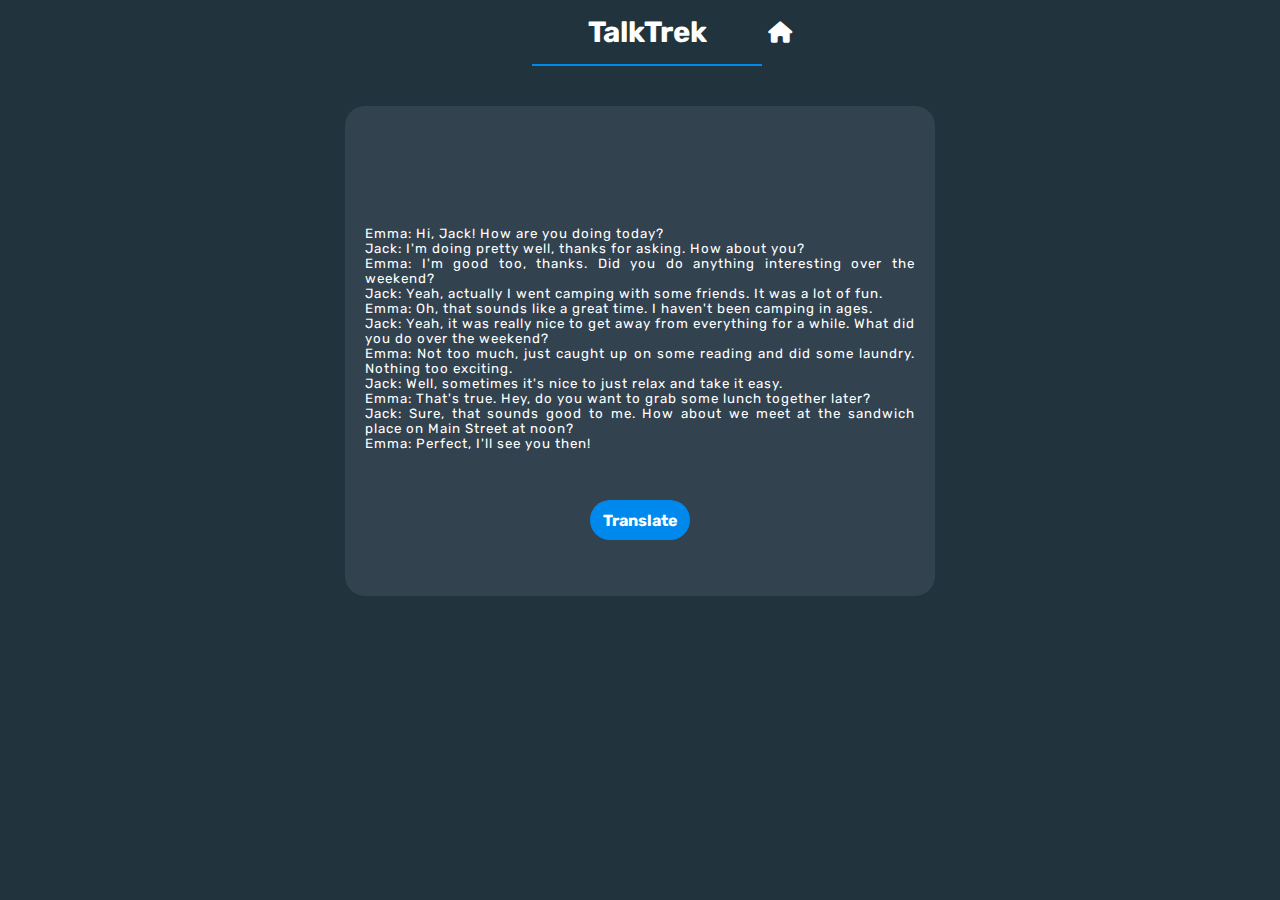
==== dialogues.html @ a5b175e3 "added-dialogues-page" ====
<!DOCTYPE html>
<html lang="en">
<head>
    <meta charset="UTF-8">
    <meta http-equiv="X-UA-Compatible" content="IE=edge">
    <meta name="viewport" content="width=device-width, initial-scale=1.0">
    <title>Dialogues</title>

    <link rel="stylesheet" href="./scripts/dialogues.css">

    <link rel="stylesheet" href="https://cdnjs.cloudflare.com/ajax/libs/font-awesome/6.1.1/css/all.min.css">

    <link rel="preconnect" href="https://fonts.googleapis.com">
    <link rel="preconnect" href="https://fonts.gstatic.com" crossorigin>
    <link href="https://fonts.googleapis.com/css2?family=Nunito:wght@700&family=Quicksand&family=Rubik:wght@600&display=swap" rel="stylesheet">
</head>
<body>
 
    <div id="container">

        <div id="divTitle">
            <!-- <p id="title">TalkTrek</p> -->
            <h1>TalkTrek</h1>

            <div id="divBtns">
                <a href="./index.html" id="btnHome"><i class="fa-solid fa-house iconHome"></i></a>
            </div>
        </div>

        <div id="divInf">
        </div>

        <div id="backMain">
            <a href="#" id="aboutUsLink">About Us</a>
            <img src="./medias/mainBack1.png" id="mainIMG" alt="">
        </div>

        <div id="divinfAboutTaks">

            <div id="divTxtNT">
               
                <div id="divText-btn-Task1">
                    <p id="textTask">
                        Emma: Hi, Jack! How are you doing today?
                        <br>
                        Jack: I'm doing pretty well, thanks for asking. How about you?
                        <br>
                        Emma: I'm good too, thanks. Did you do anything interesting over the weekend?
                        <br>
                        Jack: Yeah, actually I went camping with some friends. It was a lot of fun.
                        <br>
                        Emma: Oh, that sounds like a great time. I haven't been camping in ages.
                        <br>
                        Jack: Yeah, it was really nice to get away from everything for a while. What did you do over the weekend?
                        <br>
                        Emma: Not too much, just caught up on some reading and did some laundry. Nothing too exciting.
                        <br>
                        Jack: Well, sometimes it's nice to just relax and take it easy.
                        <br>
                        Emma: That's true. Hey, do you want to grab some lunch together later?
                        <br>
                        Jack: Sure, that sounds good to me. How about we meet at the sandwich place on Main Street at noon?
                        <br>
                        Emma: Perfect, I'll see you then!
                    </p>
                    <button id="btnLinkViewTxt">Translate</button>
                </div>
            </div>

            <div id="divTxtT">
               
                <div id="divText-btn-Task1">
                    <p id="textTask">
                        Emma: Oi, Jack! Como você está hoje?
                        <br>
                        Jack: Estou indo bem, obrigado por perguntar. E você?
                        <br>
                        Emma: Eu estou bem também, obrigada. Você fez algo interessante durante o fim de semana?
                        <br>
                        Jack: Sim, na verdade fui acampar com alguns amigos. Foi muito divertido.
                        <br>
                        Emma: Ah, isso parece ser uma ótima hora. Eu não acampo há anos.
                        <br>
                        Jack: Sim, foi muito bom fugir de tudo por um tempo. O que você fez no fim de semana?
                        <br>
                        Emma: Não muito, apenas coloquei minhas leituras em dia e fiz algumas roupas. Nada muito emocionante.
                        <br>
                        Jack: Bem, às vezes é bom apenas relaxar e ficar tranquilo.
                        <br>
                        Emma: É verdade. Ei, você quer pegar um almoço juntos mais tarde?
                        <br>
                        Jack: Claro, isso parece bom para mim. Que tal nos encontrarmos na lanchonete da Rua Principal ao meio-dia?
                        <br>
                        Emma: Perfeito, vejo você então!
                    </p>
                    <button id="closeModal">Close</button>
                </div>
            </div>

        </div>
        

    </div>

<script src="./scripts/dialogues.js"></script>
</body>
</html>
---- scripts/dialogues.css ----
body{

    background: #21333D;
    /* background: #8ed8ff; */
    margin: 0px;
    padding: 0px;
    border: 0px;
    font-family: 'Rubik', sans-serif;
    display: flex;
}

/* width */
::-webkit-scrollbar {
    width: 5px;
    
  }
  
  /* Track */
  ::-webkit-scrollbar-track {
    background: #21333D;
  }
  
  /* Handle */
  ::-webkit-scrollbar-thumb {
    background: #0089EC;
    border-radius: 50px;
  }
  
  /* Handle on hover */
  ::-webkit-scrollbar-thumb:hover {
    background: #004475;
  }

#container{

    background:rgba(128, 128, 128, 0);
    width: 100%;
    height: auto;
    display: flex;
    flex-direction: column;
    flex-wrap: wrap;
    align-items: center;
    justify-content: center;
}
#title{
    color: white;
    font-family: 'Rubik', sans-serif;
    font-size: 20pt;
    padding: 10px;
    margin: auto;
    margin-left: 0px;
}
h1{
    font-family: 'Rubik', sans-serif;
    font-size: 22pt;
    color: white;
    text-align: center;
    background: #32424f00;
    width: 200px;
    padding: 15px;
    border-radius: 0px;
    border-bottom: 2px solid #0089EC;
    margin: auto;
    margin-left: 50px;
}
#divTitle{
    background: rgba(255, 0, 0, 0);

    display: flex;
    flex-wrap: wrap;
}
#divInf{
    background: rgba(132, 132, 175, 0);

    display: flex;
    flex-wrap: wrap;
    justify-content: center;
    margin-top: 10px;
}
#divinfAboutTaks{
    background: rgba(0, 128, 0, 0);
    display: flex;
    flex-wrap: wrap;
    justify-content: center;
    align-items: center;
    flex-direction: row;
    margin: auto;
    margin-top: 20px;
    width: 100%;
}
#divTxtNT{
    background: rgba(0, 0, 0, 0);
    width: 600px;
    height: auto;
    margin-left: 10px;

    display: flex;
    flex-direction: row;
}
#divTxtT{
    background: rgba(0, 0, 0, 0);
    width: 600px;
    height: auto;
    margin-left: 10px;

    display: none;
    flex-direction: column;
}

#divText-btn-Task1{
    background: #32424F ;
    /* background: rgba(50, 66, 79, 0.56); */
/* border-radius: 16px;
box-shadow: 0 4px 30px rgba(0, 0, 0, 0.1);
backdrop-filter: blur(14.1px);
-webkit-backdrop-filter: blur(14.1px); */
    width: 550px;
    height: 450px;
    padding: 20px;
    border-radius: 20px;
    display: flex;
    flex-direction: column;
    margin-top: 10px;
}
#textTask{

    color: white;
    margin-top: 100px;
    text-align: justify;
    text-justify: inter-word;
    font-size: 10pt;
    letter-spacing: 1px;

}
#btnLinkViewTxt, #closeModal{

    background: #0089EC;
    color: white;
    width: 100px;
    height: 40px;
    text-align: center;
    margin: auto;
    text-decoration: none;
    border-radius: 50px;
    transition: .4s;
    border: none;
    font-weight: bold;
    font-family: 'Rubik', sans-serif;
    font-size: 12pt;
    cursor: pointer;
}
#btnLinkViewTxt:hover, #closeModal:hover{
    background: #41affd;
    transform: scale(1.1);
}


#backMain{
    background: rgba(0, 128, 0, 0);
    width: 100%;
    height: 400px;
    display: none;
    flex-wrap: wrap;
    align-items: center;
    justify-content: center;
}
#mainIMG{
    width: 50%;
    height: 90%;
    max-width: auto;
    border-radius: 25px;

    /* box-shadow: rgba(0, 0, 0, 0.35) 0px 5px 15px; */
    box-shadow: rgba(0, 0, 0, 0.25) 0px 14px 28px, rgba(0, 0, 0, 0.22) 0px 10px 10px;
}
#aboutUsLink{

    color: grey;
    position: absolute;
    margin-left: -350px;
    margin-top: 220px;
    background: white;
    text-decoration: none;
    outline: none;
    padding: 10px;
    border-radius: 25px;
}
.iconHome{
    background: none;
    color: white;
    text-decoration: none;
    outline: none;
    font-size: 16pt;
    transition: .4s;
    padding: 6px;
    border-radius: 100%;
}
.iconHome:hover{

    transform: scale(1.1);
    background: #0089EC;
    color: white;
}
#divBtns{
    background: rgba(255, 255, 255, 0);
    margin: auto;
}
#btnHome{
}
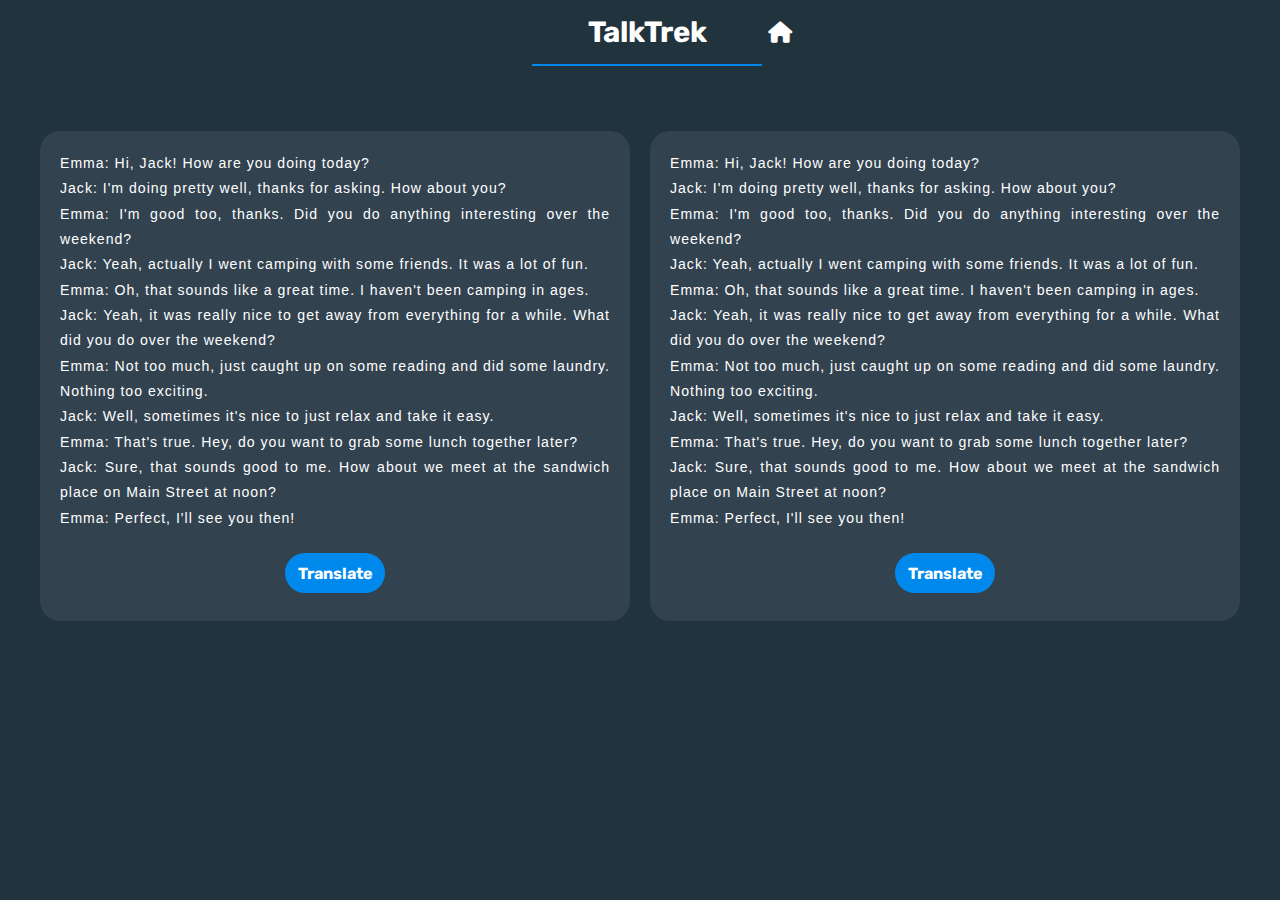
==== commit 29274f0c: "fix-dialogue-text" ====
--- a/dialogues.html
+++ b/dialogues.html
@@ -69,7 +69,7 @@
 
             <div id="divTxtT">
                
-                <div id="divText-btn-Task1">
+                <div id="divText-btn-Task2">
                     <p id="textTask">
                         Emma: Oi, Jack! Como você está hoje?
                         <br>
@@ -96,8 +96,132 @@
                     <button id="closeModal">Close</button>
                 </div>
             </div>
-
-        </div>
+            <!-- ############ -->
+            <div id="divTxtNT">
+               
+                <div id="divText-btn-Task1">
+                    <p id="textTask">
+                        Emma: Hi, Jack! How are you doing today?
+                        <br>
+                        Jack: I'm doing pretty well, thanks for asking. How about you?
+                        <br>
+                        Emma: I'm good too, thanks. Did you do anything interesting over the weekend?
+                        <br>
+                        Jack: Yeah, actually I went camping with some friends. It was a lot of fun.
+                        <br>
+                        Emma: Oh, that sounds like a great time. I haven't been camping in ages.
+                        <br>
+                        Jack: Yeah, it was really nice to get away from everything for a while. What did you do over the weekend?
+                        <br>
+                        Emma: Not too much, just caught up on some reading and did some laundry. Nothing too exciting.
+                        <br>
+                        Jack: Well, sometimes it's nice to just relax and take it easy.
+                        <br>
+                        Emma: That's true. Hey, do you want to grab some lunch together later?
+                        <br>
+                        Jack: Sure, that sounds good to me. How about we meet at the sandwich place on Main Street at noon?
+                        <br>
+                        Emma: Perfect, I'll see you then!
+                    </p>
+                    <button id="btnLinkViewTxt">Translate</button>
+                </div>
+            </div>
+
+            <div id="divTxtT">
+               
+                <div id="divText-btn-Task1">
+                    <p id="textTask">
+                        Emma: Oi, Jack! Como você está hoje?
+                        <br>
+                        Jack: Estou indo bem, obrigado por perguntar. E você?
+                        <br>
+                        Emma: Eu estou bem também, obrigada. Você fez algo interessante durante o fim de semana?
+                        <br>
+                        Jack: Sim, na verdade fui acampar com alguns amigos. Foi muito divertido.
+                        <br>
+                        Emma: Ah, isso parece ser uma ótima hora. Eu não acampo há anos.
+                        <br>
+                        Jack: Sim, foi muito bom fugir de tudo por um tempo. O que você fez no fim de semana?
+                        <br>
+                        Emma: Não muito, apenas coloquei minhas leituras em dia e fiz algumas roupas. Nada muito emocionante.
+                        <br>
+                        Jack: Bem, às vezes é bom apenas relaxar e ficar tranquilo.
+                        <br>
+                        Emma: É verdade. Ei, você quer pegar um almoço juntos mais tarde?
+                        <br>
+                        Jack: Claro, isso parece bom para mim. Que tal nos encontrarmos na lanchonete da Rua Principal ao meio-dia?
+                        <br>
+                        Emma: Perfeito, vejo você então!
+                    </p>
+                    <button id="closeModal">Close</button>
+                </div>
+            </div>
+
+        </div>
+
+        <!-- <div id="divinfAboutTaks">
+
+            <div id="divTxtNT">
+               
+                <div id="divText-btn-Task1">
+                    <p id="textTask">
+                        Emma: Hi, Jack! How are you doing today?
+                        <br>
+                        Jack: I'm doing pretty well, thanks for asking. How about you?
+                        <br>
+                        Emma: I'm good too, thanks. Did you do anything interesting over the weekend?
+                        <br>
+                        Jack: Yeah, actually I went camping with some friends. It was a lot of fun.
+                        <br>
+                        Emma: Oh, that sounds like a great time. I haven't been camping in ages.
+                        <br>
+                        Jack: Yeah, it was really nice to get away from everything for a while. What did you do over the weekend?
+                        <br>
+                        Emma: Not too much, just caught up on some reading and did some laundry. Nothing too exciting.
+                        <br>
+                        Jack: Well, sometimes it's nice to just relax and take it easy.
+                        <br>
+                        Emma: That's true. Hey, do you want to grab some lunch together later?
+                        <br>
+                        Jack: Sure, that sounds good to me. How about we meet at the sandwich place on Main Street at noon?
+                        <br>
+                        Emma: Perfect, I'll see you then!
+                    </p>
+                    <button id="btnLinkViewTxt">Translate</button>
+                </div>
+            </div>
+
+            <div id="divTxtT">
+               
+                <div id="divText-btn-Task1">
+                    <p id="textTask">
+                        Emma: Oi, Jack! Como você está hoje?
+                        <br>
+                        Jack: Estou indo bem, obrigado por perguntar. E você?
+                        <br>
+                        Emma: Eu estou bem também, obrigada. Você fez algo interessante durante o fim de semana?
+                        <br>
+                        Jack: Sim, na verdade fui acampar com alguns amigos. Foi muito divertido.
+                        <br>
+                        Emma: Ah, isso parece ser uma ótima hora. Eu não acampo há anos.
+                        <br>
+                        Jack: Sim, foi muito bom fugir de tudo por um tempo. O que você fez no fim de semana?
+                        <br>
+                        Emma: Não muito, apenas coloquei minhas leituras em dia e fiz algumas roupas. Nada muito emocionante.
+                        <br>
+                        Jack: Bem, às vezes é bom apenas relaxar e ficar tranquilo.
+                        <br>
+                        Emma: É verdade. Ei, você quer pegar um almoço juntos mais tarde?
+                        <br>
+                        Jack: Claro, isso parece bom para mim. Que tal nos encontrarmos na lanchonete da Rua Principal ao meio-dia?
+                        <br>
+                        Emma: Perfeito, vejo você então!
+                    </p>
+                    <button id="closeModal">Close</button>
+                </div>
+            </div>
+
+        </div> -->
         
 
     </div>
--- a/scripts/dialogues.css
+++ b/scripts/dialogues.css
@@ -87,6 +87,7 @@
     margin: auto;
     margin-top: 20px;
     width: 100%;
+    height: 550px;
 }
 #divTxtNT{
     background: rgba(0, 0, 0, 0);
@@ -122,17 +123,44 @@
     flex-direction: column;
     margin-top: 10px;
 }
+#divText-btn-Task2{
+    background: #0089EC;
+    width: 550px;
+    height: 450px;
+    padding: 20px;
+    border-radius: 20px;
+    display: flex;
+    flex-direction: column;
+    margin-top: 10px;
+}
 #textTask{
 
     color: white;
-    margin-top: 100px;
+    margin-top: 0px;
     text-align: justify;
     text-justify: inter-word;
-    font-size: 10pt;
+    font-size: 1.1vw;
     letter-spacing: 1px;
-
-}
-#btnLinkViewTxt, #closeModal{
+    line-height: 1.8;
+    font-family: 'Segoe UI', Tahoma, Geneva, Verdana, sans-serif;
+}
+#closeModal{
+    background: #32424F ;
+    color: white;
+    width: 100px;
+    height: 40px;
+    text-align: center;
+    margin: auto;
+    text-decoration: none;
+    border-radius: 50px;
+    transition: .4s;
+    border: none;
+    font-weight: bold;
+    font-family: 'Rubik', sans-serif;
+    font-size: 12pt;
+    cursor: pointer;
+}
+#btnLinkViewTxt{
 
     background: #0089EC;
     color: white;
